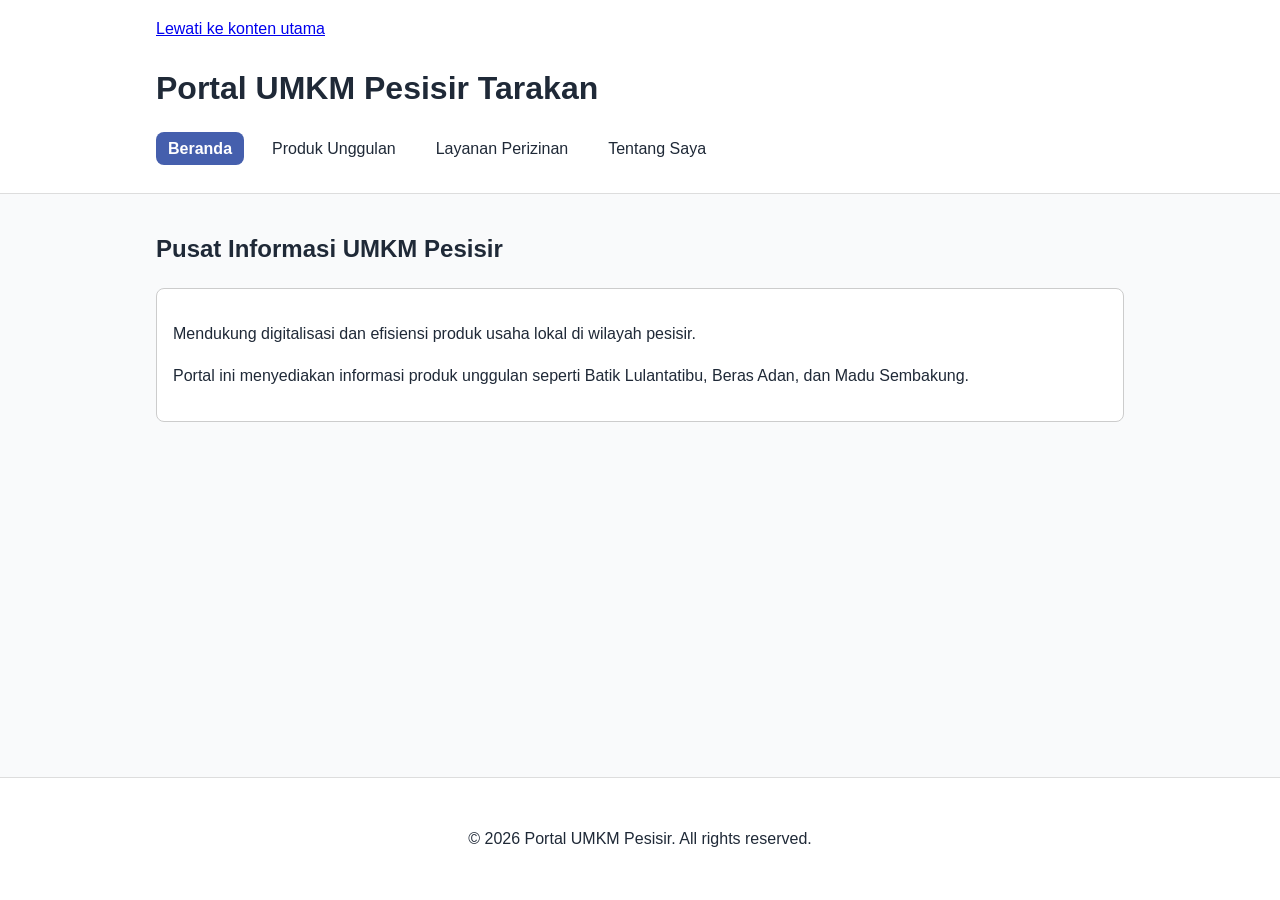
==== index.html @ a9aaa49d "refactor: rapihkan aset gambar ke dalam folder images" ====
<!doctype html>
<html lang="id">
<head>
  <meta charset="utf-8">
  <meta name="viewport" content="width=device-width, initial-scale=1">
  <meta name="description" content="Portal Layanan UMKM Pesisir Tarakan">
  <title>Sistem Informasi UMKM Pesisir</title>
  <link rel="stylesheet" href="styles.css">
</head>
<body>

  <!-- Header & Navigasi -->
  <header>
    <div class="container">
      <a href="#main-content">Lewati ke konten utama</a>
      <h1>Portal UMKM Pesisir Tarakan</h1>
      <nav aria-label="Navigasi Utama">
        <ul>
          <li><a href="#" onclick="showSection('beranda')" id="nav-beranda" class="active">Beranda</a></li>
          <li><a href="#" onclick="showSection('produk')" id="nav-produk">Produk Unggulan</a></li>
          <li><a href="#" onclick="showSection('layanan')" id="nav-layanan">Layanan Perizinan</a></li>
          <li><a href="#" onclick="showSection('tentang')" id="nav-tentang">Tentang Saya</a></li>
        </ul>
      </nav>
    </div>
  </header>

  <main id="main-content" class="container">
    <!-- Section 1: Beranda -->
    <section id="beranda" class="tab-content active">
      <h2>Pusat Informasi UMKM Pesisir</h2>
      <div class="card">
        <p>Mendukung digitalisasi dan efisiensi produk usaha lokal di wilayah pesisir.</p>
        <p>Portal ini menyediakan informasi produk unggulan seperti Batik Lulantatibu, Beras Adan, dan Madu Sembakung.</p>
      </div>
    </section>

    <!-- Section 2: Produk Unggulan -->
    <section id="produk" class="tab-content">
      <h2>Produk Olahan Lokal</h2>
      <div class="cards">
        <article class="card">
          <img src="Expo3.jpg" alt="Foto produk kerajinan tangan batok kelapa lokal khas pesisir">
          <h3>Kerajinan Batok Kelapa</h3>
          <p>Produk seni kerajinan ramah lingkungan khas pesisir Tarakan.</p>
        </article>

        <article class="card">
          <h3>Krupuk Amplang Khas Pesisir</h3>
          <p>Produk olahan ikan segar langsung dari nelayan lokal dengan pengemasan modern.</p>
        </article>

        <article class="card">
          <h3>Batik Lulantatibu</h3>
          <p>Kain motif khas lokal dengan pewarnaan alami yang berkualitas tinggi.</p>
        </article>
      </div>
    </section>

    <!-- Section 3: Layanan -->
    <section id="layanan" class="tab-content">
      <h2>Layanan Pendampingan Usaha</h2>
      <div class="card">
        <p>Fasilitasi pendaftaran sertifikasi halal dan legalitas usaha bagi para pelaku UMKM.</p>
      </div>
    </section>

    <!-- Section 4: Tentang Saya -->
<section id="tentang" class="tab-content">
  <h2>Tentang Saya</h2>
  <div class="card profile-card">
    <img src="Foto Diri.jpg" alt="Foto Andi Muhammad Arsa" class="profile-img">
    <div class="profile-info">
      <p>Halo, nama saya <strong>Andi Muhammad Arsa</strong>. Web ini dikembangkan oleh mahasiswa Teknik Komputer Universitas Borneo Tarakan untuk mendukung digitalisasi UMKM daerah pesisir.</p>
      <ul class="contact-list">
        <li><strong>Email:</strong> <a href="mailto:emailkamu@gmail.com">emailkamu@gmail.com</a></li>
        <li><strong>No. HP/WhatsApp:</strong> <a href="https://wa.me/6281234567890" target="_blank">+62 812-3456-7890</a></li>
      </ul>
    </div>
  </div>
</section>
  </main>

  <footer>
    <div class="container" style="text-align: center;">
      <p>&copy; 2026 Portal UMKM Pesisir. All rights reserved.</p>
    </div>
  </footer>

  <!-- Script Sederhana untuk Perpindahan Tab/Menu -->
  <script>
    function showSection(sectionId) {
      // 1. Sembunyikan semua section
      const sections = document.querySelectorAll('.tab-content');
      sections.forEach(sec => sec.classList.remove('active'));

      // 2. Tampilkan section yang diklik
      document.getElementById(sectionId).classList.add('active');

      // 3. Ubah warna tombol navigasi aktif
      const navLinks = document.querySelectorAll('nav a');
      navLinks.forEach(link => link.classList.remove('active'));
      document.getElementById('nav-' + sectionId).classList.add('active');
    }
  </script>

</body>
</html>
---- styles.css ----
/* Custom Variable */
:root {
  --primary: #455fad;
  --bg-color: #f9fafb;
  --text-color: #1f2937;
  --space: 1rem;
  --radius: 8px;
}

/* Reset Dasar */
* {
  box-sizing: border-box;
}

body {
  margin: 0;
  font-family: Arial, Helvetica, sans-serif;
  line-height: 1.6;
  color: var(--text-color);
  background-color: var(--bg-color);
  display: flex;
  flex-direction: column;
  min-height: 100vh;
}

main {
  flex: 1;
}

footer {
  background-color: #ffffff;
  border-top: 1px solid #ddd;
  padding: 1rem 0;
  margin-top: auto;
}

/* Pembatas Tengah (Supaya gak terlalu ke samping) */
.container {
  width: 90%;
  max-width: 1000px;
  margin: 0 auto;
  padding: var(--space);
}

/* Header & Navigasi */
header {
  background: #ffffff;
  border-bottom: 1px solid #ddd;
}

nav ul {
  display: flex;
  list-style: none;
  gap: var(--space);
  padding: 0;
  flex-wrap: wrap;
}

nav a {
  text-decoration: none;
  color: var(--text-color);
  padding: 8px 12px;
}

nav a:hover {
  background-color: #eee;
  border-radius: var(--radius);
}

/* Grid Cards Produk */
.cards {
  display: grid;
  grid-template-columns: repeat(auto-fit, minmax(240px, 1fr));
  gap: var(--space);
  margin-top: var(--space);
}

.card {
  background: #ffffff;
  border: 1px solid #ccc;
  border-radius: var(--radius);
  padding: var(--space);
}

.card img {
  width: 100%;
  height: auto;
  border-radius: 4px;
}

/* Focus State Aksesibilitas */
a:focus-visible, 
button:focus-visible, 
input:focus-visible, 
textarea:focus-visible {
  outline: 2px solid var(--primary);
  outline-offset: 2px;
}

/* Aturan Sembunyi / Tampil Tab */
.tab-content {
  display: none; /* Sembunyikan semua halaman bawaan */
}

.tab-content.active {
  display: block; /* Munculkan halaman yang dipilih */
}

/* Penanda Menu Aktif */
nav a.active {
  font-weight: bold;
  background-color: var(--primary);
  color: white;
  border-radius: var(--radius);
}

/* Responsive Tablet & Desktop */
@media (min-width: 768px) {
  .hero {
    display: grid;
    grid-template-columns: 1fr 1fr;
    gap: 2rem;
    align-items: center;
  }
}

/* Fluid Typography untuk Judul Hero */
.hero h2 {
  font-size: clamp(1.5rem, 4vw, 2.5rem);
}

/* Styling Profile Section */
.profile-card {
  display: flex;
  flex-direction: column;
  gap: 1.5rem;
  align-items: center;
}

.profile-img {
  width: 150px;
  height: 150px;
  object-fit: cover;
  border-radius: 50%;
  border: 3px solid var(--primary);
}

.contact-list {
  list-style: none;
  padding: 0;
  margin-top: 1rem;
}

.contact-list li {
  margin-bottom: 0.5rem;
}

@media (min-width: 768px) {
  .profile-card {
    flex-direction: row;
    align-items: flex-start;
  }
}
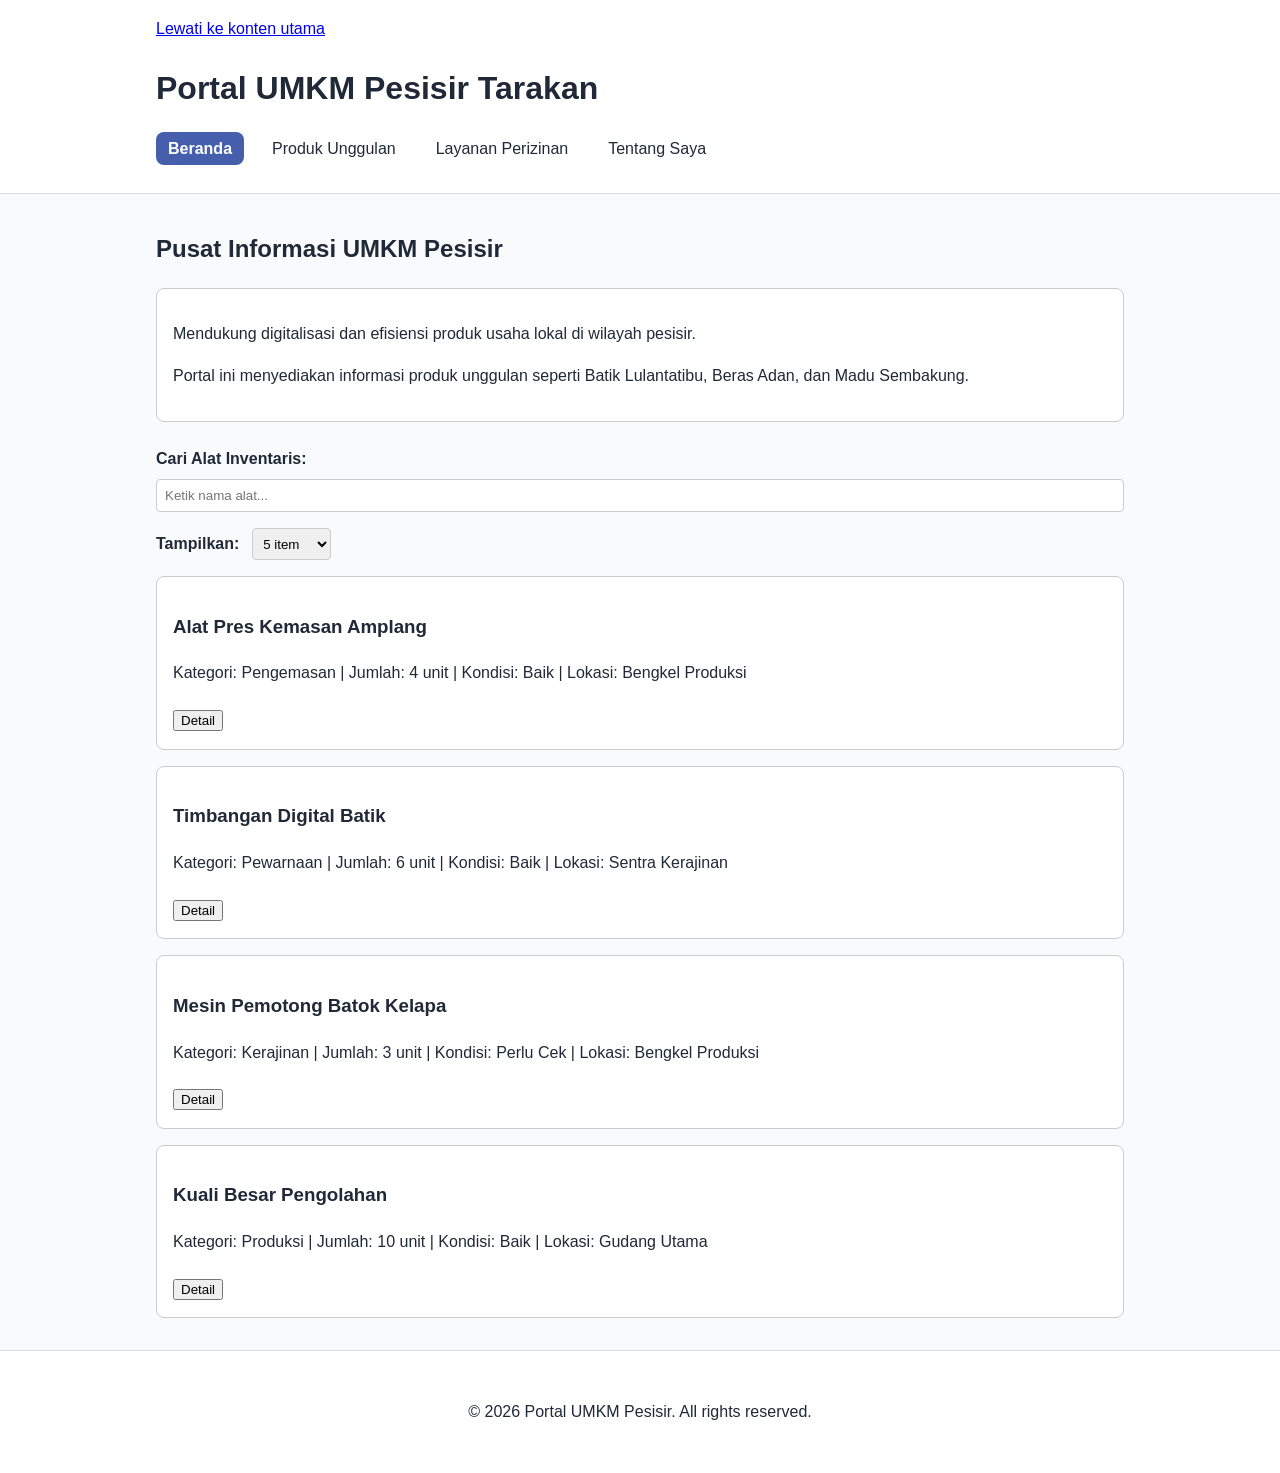
==== commit 4577396a: "feat: selesaikan latihan modul 5 dom event dan webstorage" ====
--- a/index.html
+++ b/index.html
@@ -33,6 +33,25 @@
         <p>Mendukung digitalisasi dan efisiensi produk usaha lokal di wilayah pesisir.</p>
         <p>Portal ini menyediakan informasi produk unggulan seperti Batik Lulantatibu, Beras Adan, dan Madu Sembakung.</p>
       </div>
+
+      <!-- Input Pencarian Real-Time -->
+      <div class="search-box" style="margin-top: 1.5rem; margin-bottom: 1rem;">
+        <label for="search" style="display: block; font-weight: bold; margin-bottom: 0.5rem;">Cari Alat Inventaris:</label>
+        <input type="search" id="search" placeholder="Ketik nama alat..." style="width: 100%; padding: 0.5rem; border-radius: 4px; border: 1px solid #ccc;" />
+      </div>
+
+      <!-- Dropdown Limit Tampilan Jumlah Item -->
+      <div class="limit-box" style="margin-top: 1rem; margin-bottom: 1rem;">
+        <label for="limit" style="font-weight: bold; margin-right: 0.5rem;">Tampilkan:</label>
+         <select id="limit" style="padding: 0.4rem; border-radius: 4px; border: 1px solid #ccc;">
+            <option value="2">2 item</option>
+            <option value="5">5 item</option>
+            <option value="10">10 item</option>
+        </select>
+        </div>
+
+      <!-- Container Tempat Menampilkan Daftar Alat Hasil -->
+      <section id="daftar-alat" aria-live="polite"></section>
     </section>
 
     <!-- Section 2: Produk Unggulan -->
@@ -40,7 +59,7 @@
       <h2>Produk Olahan Lokal</h2>
       <div class="cards">
         <article class="card">
-          <img src="Expo3.jpg" alt="Foto produk kerajinan tangan batok kelapa lokal khas pesisir">
+          <img src="images/Expo3.jpg" alt="Foto produk kerajinan tangan batok kelapa lokal khas pesisir">
           <h3>Kerajinan Batok Kelapa</h3>
           <p>Produk seni kerajinan ramah lingkungan khas pesisir Tarakan.</p>
         </article>
@@ -66,19 +85,19 @@
     </section>
 
     <!-- Section 4: Tentang Saya -->
-<section id="tentang" class="tab-content">
-  <h2>Tentang Saya</h2>
-  <div class="card profile-card">
-    <img src="Foto Diri.jpg" alt="Foto Andi Muhammad Arsa" class="profile-img">
-    <div class="profile-info">
-      <p>Halo, nama saya <strong>Andi Muhammad Arsa</strong>. Web ini dikembangkan oleh mahasiswa Teknik Komputer Universitas Borneo Tarakan untuk mendukung digitalisasi UMKM daerah pesisir.</p>
-      <ul class="contact-list">
-        <li><strong>Email:</strong> <a href="mailto:emailkamu@gmail.com">emailkamu@gmail.com</a></li>
-        <li><strong>No. HP/WhatsApp:</strong> <a href="https://wa.me/6281234567890" target="_blank">+62 812-3456-7890</a></li>
-      </ul>
-    </div>
-  </div>
-</section>
+    <section id="tentang" class="tab-content">
+      <h2>Tentang Saya</h2>
+      <div class="card profile-card">
+        <img src="images/Foto Diri.jpg" alt="Foto Andi Muhammad Arsa" class="profile-img">
+        <div class="profile-info">
+          <p>Halo, nama saya <strong>Andi Muhammad Arsa</strong>. Web ini dikembangkan oleh mahasiswa Teknik Komputer Universitas Borneo Tarakan untuk mendukung digitalisasi UMKM daerah pesisir.</p>
+          <ul class="contact-list">
+            <li><strong>Email:</strong> <a href="mailto:AndiMuhammadArsa@gmail.com">AndiMuhammadArsa@gmail.com</a></li>
+            <li><strong>No. HP/WhatsApp:</strong> <a href="https://wa.me/6282287115221" target="_blank">+62 822-8711-5221</a></li>
+          </ul>
+        </div>
+      </div>
+    </section>
   </main>
 
   <footer>
@@ -104,5 +123,8 @@
     }
   </script>
 
+  <!-- Script ES Module Modul 4 & Modul 5 -->
+  <script type="module" src="js/app.js"></script>
+
 </body>
 </html>
--- a/styles.css
+++ b/styles.css
@@ -34,7 +34,7 @@
   margin-top: auto;
 }
 
-/* Pembatas Tengah (Supaya gak terlalu ke samping) */
+/* Pembatas Tengah */
 .container {
   width: 90%;
   max-width: 1000px;
@@ -82,7 +82,8 @@
   padding: var(--space);
 }
 
-.card img {
+/* KHUSUS Gambar Produk (Agar tidak mengganggu foto profil) */
+.cards .card img {
   width: 100%;
   height: auto;
   border-radius: 4px;
@@ -99,11 +100,11 @@
 
 /* Aturan Sembunyi / Tampil Tab */
 .tab-content {
-  display: none; /* Sembunyikan semua halaman bawaan */
+  display: none;
 }
 
 .tab-content.active {
-  display: block; /* Munculkan halaman yang dipilih */
+  display: block;
 }
 
 /* Penanda Menu Aktif */
@@ -114,35 +115,30 @@
   border-radius: var(--radius);
 }
 
-/* Responsive Tablet & Desktop */
-@media (min-width: 768px) {
-  .hero {
-    display: grid;
-    grid-template-columns: 1fr 1fr;
-    gap: 2rem;
-    align-items: center;
-  }
-}
-
 /* Fluid Typography untuk Judul Hero */
 .hero h2 {
   font-size: clamp(1.5rem, 4vw, 2.5rem);
 }
 
-/* Styling Profile Section */
+/* KHUSUS Foto Profil (Terkunci Bulat Sempurna) */
+img.profile-img {
+  width: 180px !important;
+  height: 180px !important;
+  max-width: 180px !important;
+  max-height: 180px !important;
+  object-fit: cover !important;
+  border-radius: 50% !important;
+  border: 3px solid var(--primary);
+  display: block;
+  margin: 0 auto;
+  flex-shrink: 0;
+}
+
 .profile-card {
   display: flex;
   flex-direction: column;
   gap: 1.5rem;
   align-items: center;
-}
-
-.profile-img {
-  width: 150px;
-  height: 150px;
-  object-fit: cover;
-  border-radius: 50%;
-  border: 3px solid var(--primary);
 }
 
 .contact-list {
@@ -155,7 +151,15 @@
   margin-bottom: 0.5rem;
 }
 
+/* Responsive Tablet & Desktop */
 @media (min-width: 768px) {
+  .hero {
+    display: grid;
+    grid-template-columns: 1fr 1fr;
+    gap: 2rem;
+    align-items: center;
+  }
+
   .profile-card {
     flex-direction: row;
     align-items: flex-start;
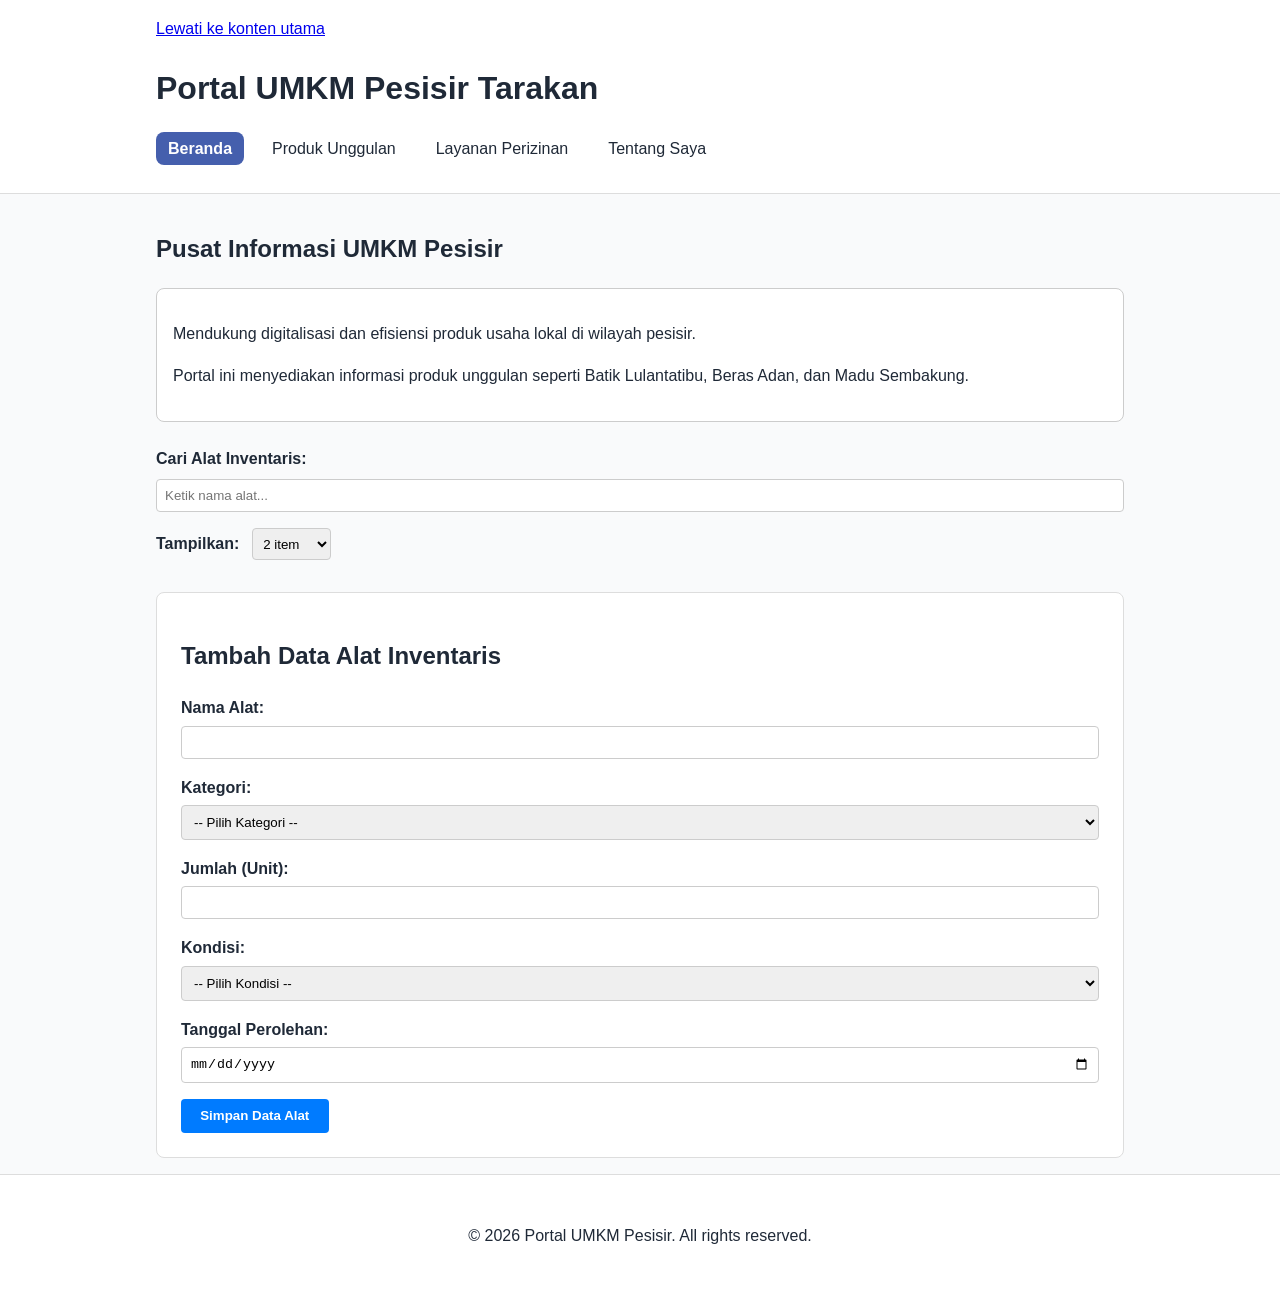
==== commit 6fd4d42a: "feat(tugas-6): lengkapi form aksesibel, validasi bisnis, dan perbaikan code review" ====
--- a/index.html
+++ b/index.html
@@ -43,15 +43,77 @@
       <!-- Dropdown Limit Tampilan Jumlah Item -->
       <div class="limit-box" style="margin-top: 1rem; margin-bottom: 1rem;">
         <label for="limit" style="font-weight: bold; margin-right: 0.5rem;">Tampilkan:</label>
-         <select id="limit" style="padding: 0.4rem; border-radius: 4px; border: 1px solid #ccc;">
-            <option value="2">2 item</option>
-            <option value="5">5 item</option>
-            <option value="10">10 item</option>
+        <select id="limit" style="padding: 0.4rem; border-radius: 4px; border: 1px solid #ccc;">
+          <option value="2">2 item</option>
+          <option value="5">5 item</option>
+          <option value="10">10 item</option>
         </select>
-        </div>
+      </div>
 
       <!-- Container Tempat Menampilkan Daftar Alat Hasil -->
       <section id="daftar-alat" aria-live="polite"></section>
+
+      <!-- Form Tambah Data Alat Inventaris (Modul 6) -->
+      <section class="form-section" style="margin-top: 2rem; padding: 1.5rem; background: #ffffff; border: 1px solid #ddd; border-radius: 8px;">
+        <h2>Tambah Data Alat Inventaris</h2>
+        
+        <!-- Area Status Pesan Form (Aksesibel) -->
+        <div id="form-status" role="status" aria-live="polite" style="margin-bottom: 1rem; font-weight: bold; color: #333;"></div>
+
+        <form id="form-alat" novalidate>
+          <!-- Field 1: Nama Alat -->
+          <div class="form-group" style="margin-bottom: 1rem;">
+            <label for="nama" style="display: block; font-weight: bold; margin-bottom: 0.3rem;">Nama Alat:</label>
+            <input type="text" id="nama" name="nama" style="width: 100%; padding: 0.5rem; border: 1px solid #ccc; border-radius: 4px;" aria-describedby="error-nama" />
+            <small id="error-nama" class="error" style="color: red; display: block; margin-top: 0.2rem;"></small>
+          </div>
+
+          <!-- Field 2: Kategori -->
+          <div class="form-group" style="margin-bottom: 1rem;">
+            <label for="kategori" style="display: block; font-weight: bold; margin-bottom: 0.3rem;">Kategori:</label>
+            <select id="kategori" name="kategori" style="width: 100%; padding: 0.5rem; border: 1px solid #ccc; border-radius: 4px;" aria-describedby="error-kategori">
+              <option value="">-- Pilih Kategori --</option>
+              <option value="Pengemasan">Pengemasan</option>
+              <option value="Pewarnaan">Pewarnaan</option>
+              <option value="Kerajinan">Kerajinan</option>
+              <option value="Produksi">Produksi</option>
+            </select>
+            <small id="error-kategori" class="error" style="color: red; display: block; margin-top: 0.2rem;"></small>
+          </div>
+
+          <!-- Field 3: Jumlah -->
+          <div class="form-group" style="margin-bottom: 1rem;">
+            <label for="jumlah" style="display: block; font-weight: bold; margin-bottom: 0.3rem;">Jumlah (Unit):</label>
+            <input type="number" id="jumlah" name="jumlah" style="width: 100%; padding: 0.5rem; border: 1px solid #ccc; border-radius: 4px;" aria-describedby="error-jumlah" />
+            <small id="error-jumlah" class="error" style="color: red; display: block; margin-top: 0.2rem;"></small>
+          </div>
+
+          <!-- Field 4: Kondisi -->
+          <div class="form-group" style="margin-bottom: 1rem;">
+            <label for="kondisi" style="display: block; font-weight: bold; margin-bottom: 0.3rem;">Kondisi:</label>
+            <select id="kondisi" name="kondisi" style="width: 100%; padding: 0.5rem; border: 1px solid #ccc; border-radius: 4px;" aria-describedby="error-kondisi">
+              <option value="">-- Pilih Kondisi --</option>
+              <option value="Baik">Baik</option>
+              <option value="Perlu Cek">Perlu Cek</option>
+              <option value="Rusak">Rusak</option>
+            </select>
+            <small id="error-kondisi" class="error" style="color: red; display: block; margin-top: 0.2rem;"></small>
+          </div>
+
+          <!-- Field 5: Tanggal Perolehan -->
+          <div class="form-group" style="margin-bottom: 1rem;">
+            <label for="tanggal_perolehan" style="display: block; font-weight: bold; margin-bottom: 0.3rem;">Tanggal Perolehan:</label>
+            <input type="date" id="tanggal_perolehan" name="tanggal_perolehan" style="width: 100%; padding: 0.5rem; border: 1px solid #ccc; border-radius: 4px;" aria-describedby="error-tanggal_perolehan" />
+            <small id="error-tanggal_perolehan" class="error" style="color: red; display: block; margin-top: 0.2rem;"></small>
+          </div>
+
+          <!-- Tombol Submit -->
+          <button type="submit" style="padding: 0.6rem 1.2rem; background-color: #007bff; color: white; border: none; border-radius: 4px; cursor: pointer; font-weight: bold;">Simpan Data Alat</button>
+        </form>
+
+        <!-- Area Preview Data (Langkah 6) -->
+        <div id="preview-data" style="margin-top: 1.5rem; padding: 1rem; background-color: #e9ecef; border-radius: 4px; display: none;"></div>
+      </section>
     </section>
 
     <!-- Section 2: Produk Unggulan -->
@@ -123,7 +185,7 @@
     }
   </script>
 
-  <!-- Script ES Module Modul 4 & Modul 5 -->
+  <!-- Script ES Module Modul 4, 5, & 6 -->
   <script type="module" src="js/app.js"></script>
 
 </body>
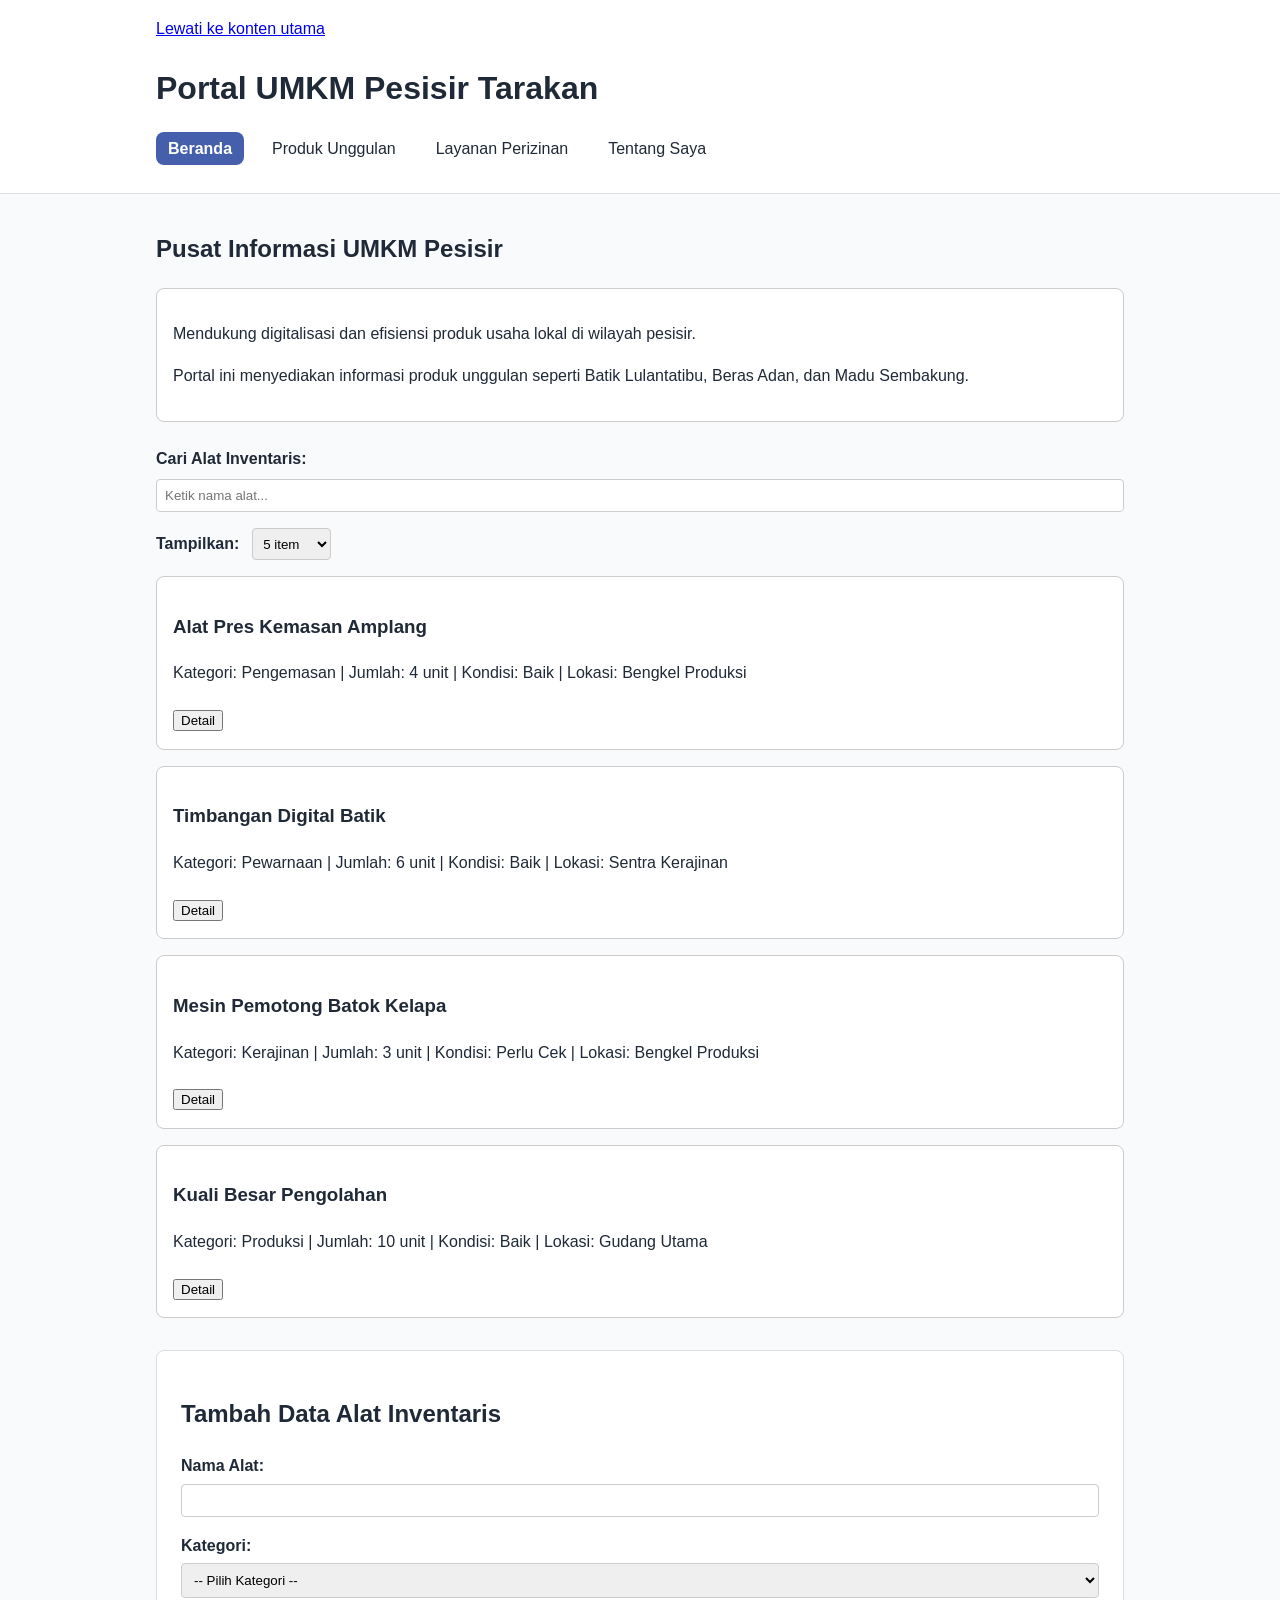
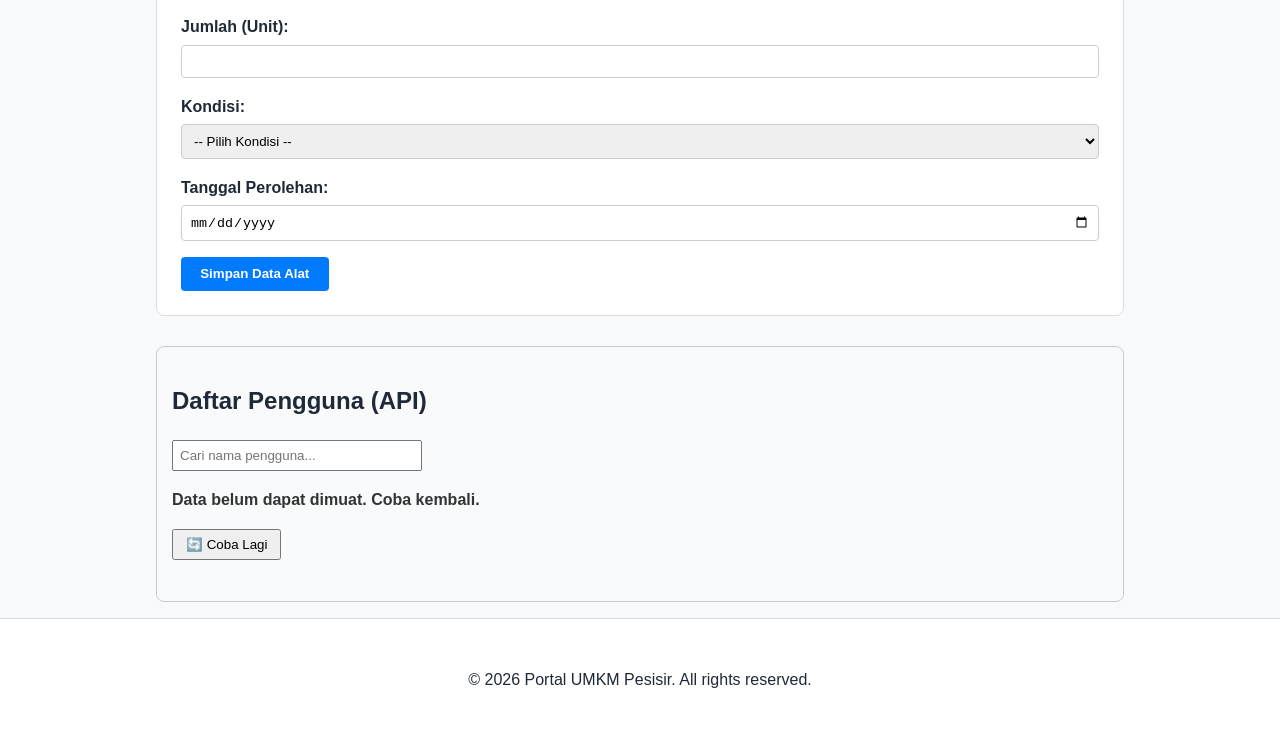
==== commit e2cfae62: "feat(modul-7): selesaikan modul 7 fetch api, retry button, filter pencarian, dan post request" ====
--- a/index.html
+++ b/index.html
@@ -40,7 +40,7 @@
         <input type="search" id="search" placeholder="Ketik nama alat..." style="width: 100%; padding: 0.5rem; border-radius: 4px; border: 1px solid #ccc;" />
       </div>
 
-      <!-- Dropdown Limit Tampilan Jumlah Item -->
+      <!-- Dropdown Limit Tampilkan Jumlah Item -->
       <div class="limit-box" style="margin-top: 1rem; margin-bottom: 1rem;">
         <label for="limit" style="font-weight: bold; margin-right: 0.5rem;">Tampilkan:</label>
         <select id="limit" style="padding: 0.4rem; border-radius: 4px; border: 1px solid #ccc;">
@@ -111,7 +111,7 @@
           <button type="submit" style="padding: 0.6rem 1.2rem; background-color: #007bff; color: white; border: none; border-radius: 4px; cursor: pointer; font-weight: bold;">Simpan Data Alat</button>
         </form>
 
-        <!-- Area Preview Data (Langkah 6) -->
+        <!-- Area Preview Data -->
         <div id="preview-data" style="margin-top: 1.5rem; padding: 1rem; background-color: #e9ecef; border-radius: 4px; display: none;"></div>
       </section>
     </section>
@@ -160,6 +160,28 @@
         </div>
       </div>
     </section>
+
+    <!-- Section Modul 7: Web API -->
+    <section id="modul-7" style="margin-top: 30px; padding: 15px; border: 1px solid #ccc; border-radius: 8px;">
+      <h2>Daftar Pengguna (API)</h2>
+      
+      <!-- Input Pencarian (Latihan No 2) -->
+      <div style="margin-bottom: 10px;">
+        <input type="text" id="search-user" placeholder="Cari nama pengguna..." style="padding: 6px; width: 250px;">
+      </div>
+
+      <!-- Status Pesan (Loading / Success / Error) -->
+      <p id="api-message" style="font-weight: bold; color: #333;">Memuat data...</p>
+      
+      <!-- Tombol Retry (Latihan No 1) -->
+      <button id="btn-retry" style="display: none; margin-bottom: 10px; padding: 6px 12px; cursor: pointer;">
+        🔄 Coba Lagi
+      </button>
+
+      <!-- Tempat Hasil Data API -->
+      <ul id="api-output"></ul>
+    </section>
+
   </main>
 
   <footer>
@@ -171,21 +193,18 @@
   <!-- Script Sederhana untuk Perpindahan Tab/Menu -->
   <script>
     function showSection(sectionId) {
-      // 1. Sembunyikan semua section
       const sections = document.querySelectorAll('.tab-content');
       sections.forEach(sec => sec.classList.remove('active'));
 
-      // 2. Tampilkan section yang diklik
       document.getElementById(sectionId).classList.add('active');
 
-      // 3. Ubah warna tombol navigasi aktif
       const navLinks = document.querySelectorAll('nav a');
       navLinks.forEach(link => link.classList.remove('active'));
       document.getElementById('nav-' + sectionId).classList.add('active');
     }
   </script>
 
-  <!-- Script ES Module Modul 4, 5, & 6 -->
+  <!-- Script ES Module Modul 4, 5, 6 & 7 -->
   <script type="module" src="js/app.js"></script>
 
 </body>
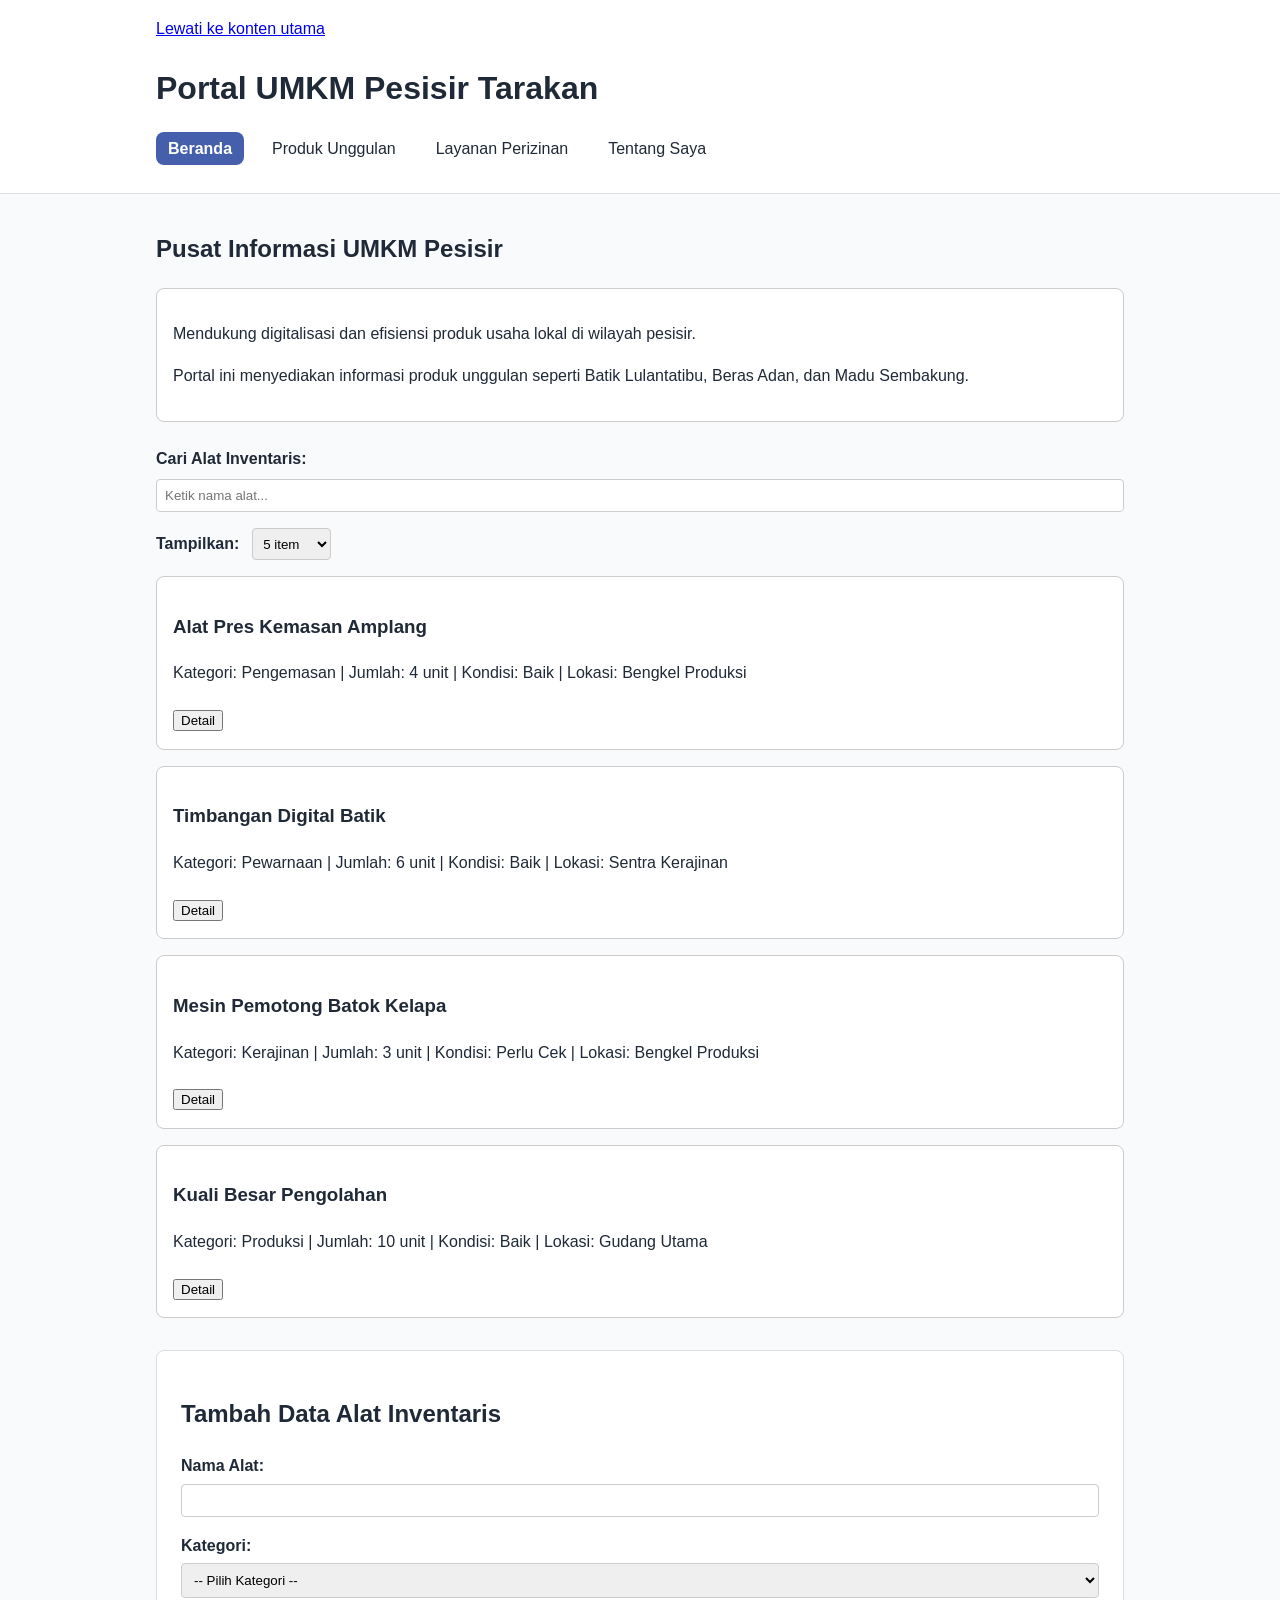
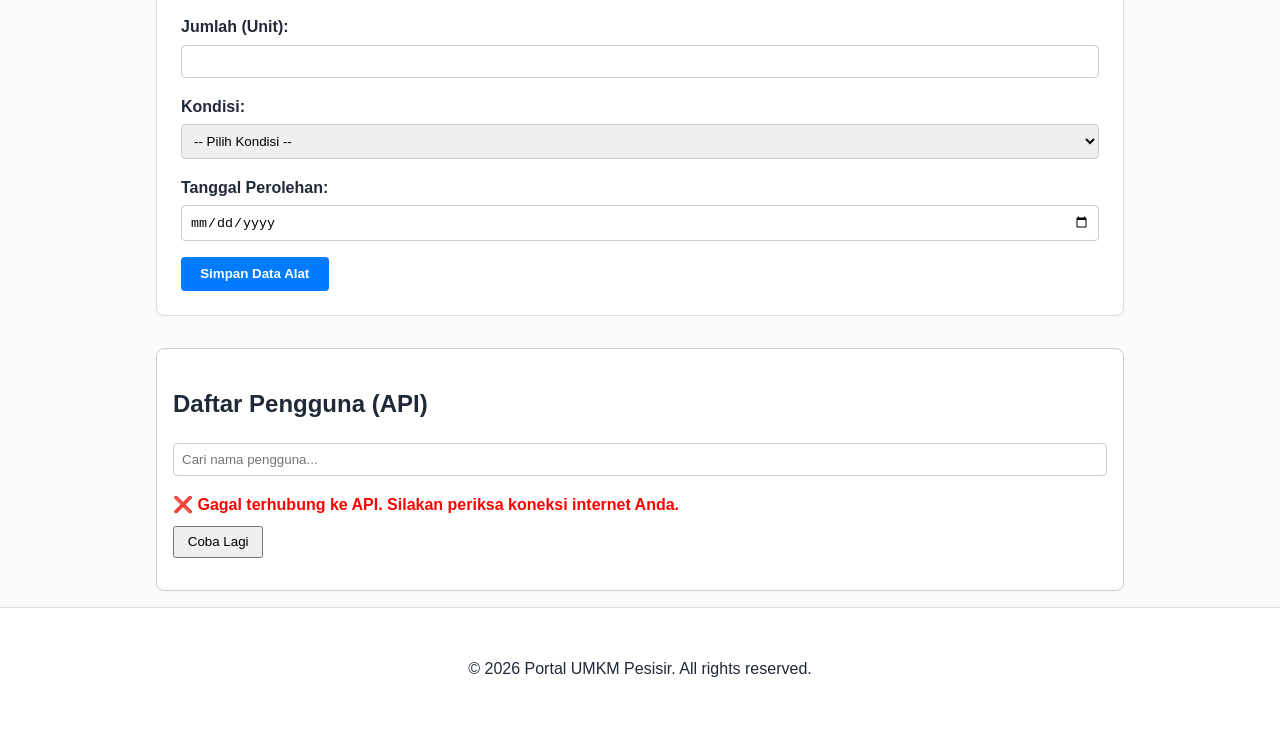
==== commit eb08ffb5: "docs(modul7): selesaikan dokumentasi langkah praktikum, latihan, obe, dan log ai usage" ====
--- a/index.html
+++ b/index.html
@@ -161,25 +161,22 @@
       </div>
     </section>
 
-    <!-- Section Modul 7: Web API -->
-    <section id="modul-7" style="margin-top: 30px; padding: 15px; border: 1px solid #ccc; border-radius: 8px;">
+    <!-- Section Modul 7 / Tugas OBE: Clean UI -->
+    <section id="modul-7" class="card" style="margin-top: 2rem;">
       <h2>Daftar Pengguna (API)</h2>
       
-      <!-- Input Pencarian (Latihan No 2) -->
-      <div style="margin-bottom: 10px;">
-        <input type="text" id="search-user" placeholder="Cari nama pengguna..." style="padding: 6px; width: 250px;">
-      </div>
-
-      <!-- Status Pesan (Loading / Success / Error) -->
-      <p id="api-message" style="font-weight: bold; color: #333;">Memuat data...</p>
-      
-      <!-- Tombol Retry (Latihan No 1) -->
-      <button id="btn-retry" style="display: none; margin-bottom: 10px; padding: 6px 12px; cursor: pointer;">
-        🔄 Coba Lagi
-      </button>
-
-      <!-- Tempat Hasil Data API -->
-      <ul id="api-output"></ul>
+      <div class="search-box" style="margin-bottom: 1rem;">
+        <input type="text" id="search-user" placeholder="Cari nama pengguna..." style="width: 100%; padding: 0.5rem; border-radius: 4px; border: 1px solid #ccc;">
+      </div>
+
+      <div id="api-status-container" style="margin-bottom: 0.8rem;">
+        <p id="api-message" style="font-weight: bold; color: #333; margin: 0;">Memuat data...</p>
+        <button id="btn-retry" type="button" style="display: none; margin-top: 0.5rem; padding: 0.4rem 0.8rem; cursor: pointer;">
+          Coba Lagi
+        </button>
+      </div>
+
+      <ul id="api-output" style="padding-left: 1.2rem; margin-top: 0.5rem;"></ul>
     </section>
 
   </main>
